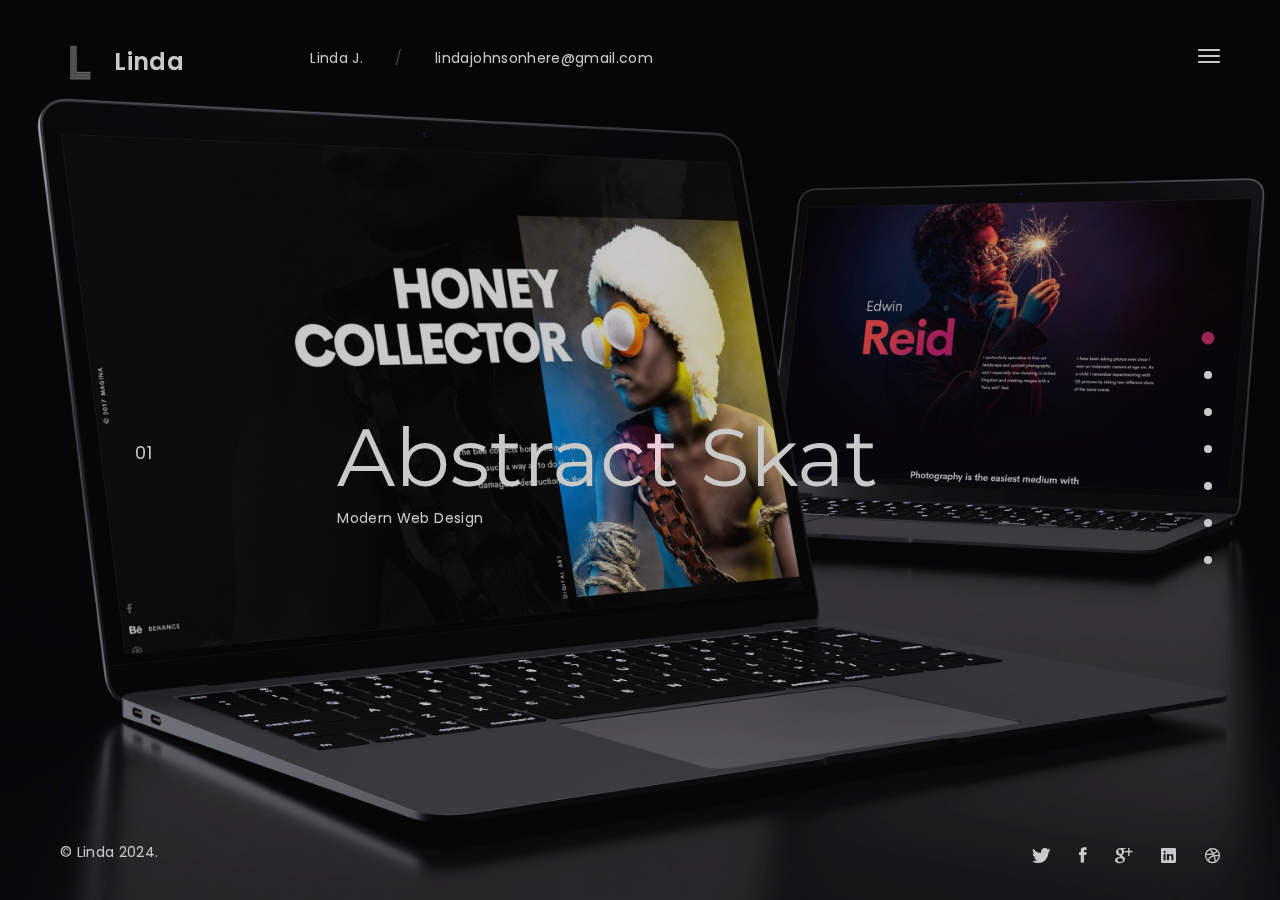
==== projects.html @ 96aad572 "Linda Johnson" ====
<!DOCTYPE HTML>
<html lang="en">
<head>
<meta charset="utf-8">
<meta name="viewport" content="width=device-width, initial-scale=1">
<meta name="description" content="">
<meta name="author" content="">

<!-- Favicons -->
<link rel="shortcut icon" href="favicon.png">
<link rel="apple-touch-icon" href="apple-touch-icon.png">
<link rel="apple-touch-icon" sizes="72x72" href="apple-touch-icon-72x72.png">
<link rel="apple-touch-icon" sizes="114x114" href="apple-touch-icon-114x114.png">

<title>Linda Johnson Porfolio</title> 

<!-- Styles -->
<link href="https://fonts.googleapis.com/css?family=Montserrat:500,600,700&display=swap" rel="stylesheet">
<link href="https://fonts.googleapis.com/css?family=Poppins:300,400,400i&display=swap" rel="stylesheet">
<link href="css/style.css" rel="stylesheet" media="screen">
</head>
<body>
  <div class="animsition">   
    <div class="loader"><div class="spinner"><div class="double-bounce1"></div><div class="double-bounce2"></div></div></div>

    <!-- Content CLick Capture-->

    <div class="click-capture"></div>

    <!-- Sidebar Menu-->

    <div class="menu"> 
      <span class="close-menu icon-cross2 right-boxed"></span>
      <ul class="menu-list right-boxed">
        <li  data-menuanchor="page1">
          <a  href="index.html#page1">Home</a>
        </li>
        <li  data-menuanchor="page2">
          <a href="index.html#page2">Specialization</a>
        </li>
        <li  data-menuanchor="page3">
          <a href="index.html#page3">Resume</a>
        </li>
        <li  data-menuanchor="page4">
          <a href="index.html#page4">About</a>
        </li>
        <li  data-menuanchor="page5">
          <a href="index.html#page5">Projects</a>
        </li>
        <li  data-menuanchor="page7">
          <a href="index.html#page7">Testimonials</a>
        </li>
        <li  data-menuanchor="page8">
          <a href="index.html#page8">Contact</a>
        </li>
      </ul>
      <div class="menu-footer right-boxed">
        <div class="social-list">
          <a href="" class="icon ion-social-twitter"></a>
          <a href="" class="icon ion-social-facebook"></a>
          <a href="" class="icon ion-social-googleplus"></a>
          <a href="" class="icon ion-social-linkedin"></a>
          <a href="" class="icon ion-social-dribbble-outline"></a>
        </div>
        <div class="copy">© Linda 2024. All Rights Reseverd<br> Design by Linda</div>
      </div>
    </div>

    <!-- Navbar -->

    <header class="navbar navbar-fullpage boxed">
      <div class="navbar-bg"></div>
      <a class="brand" href="index.html">
        <img alt="" src="images/brand.png">
        <div class="brand-info">
          <div class="brand-name">Linda</div>
        </div>
      </a>

      <button type="button" class="navbar-toggle" data-toggle="collapse" data-target="#navbar-collapse" aria-expanded="false">
        <span class="icon-bar"></span>
        <span class="icon-bar"></span>
        <span class="icon-bar"></span>
      </button>
      
      <div class="contacts d-none d-md-block">
        <div class="contact-item">
          Linda J.
        </div>
        <div class="contact-item spacer">
          /
        </div>
        <div class="contact-item">
          <a href="mailto:lindajohnsonhere@gmail.com">lindajohnsonhere@gmail.com</a>
        </div>
      </div>
    </header>
    <div class="copy-bottom white boxed">© Linda 2024.</div>
    <div class="social-list social-list-bottom boxed">
        <a href="" class="icon ion-social-twitter"></a>
        <a href="" class="icon ion-social-facebook"></a>
        <a href="" class="icon ion-social-googleplus"></a>
        <a href="" class="icon ion-social-linkedin"></a>
        <a href="" class="icon ion-social-dribbble-outline"></a>
      </div>
    <div class="pagepiling">
      <div data-anchor="page1" class="pp-scrollable text-white section section-1">
        <div class="scroll-wrap">
          <div class="section-bg" style="background-image:url(images/bg/project1.jpg);"></div>
          <div class="scrollable-content">
            <div class="vertical-centred v2">
              <div class="boxed boxed-inner">
                <div class="boxed">
                  <div class="container">
                    <div class="intro">
                      <div class="project-detail-row">
                        <a class="" href="#">
                          <span class="project-number">01</span>
                          <h2 class="project-title">Abstract Skat</h2>
                          <div class="project-category">Modern Web Design</div>
                        </a>
                      </div>
                    </div>
                  </div>
                </div>
              </div>
            </div>
          </div>
        </div>
      </div>
      <div data-anchor="page2" class="pp-scrollable text-white section section-2">
        <div class="scroll-wrap">
          <div class="section-bg" style="background-image:url(images/bg/project2.jpg);"></div>
          <div class="scrollable-content">
            <div class="vertical-centred v2">
              <div class="boxed boxed-inner">
                <div class="boxed">
                  <div class="container">
                    <div class="intro">
                      <div class="project-detail-row">
                        <a href="#">
                          <span class="project-number">02</span>
                          <h2 class="project-title">Borato Prism</h2>
                          <div class="project-category">Digital Agency</div>
                        </a>
                      </div>
                    </div>
                  </div>
                </div>
              </div>
            </div>
          </div>
        </div>
      </div>
      <div data-anchor="page3" class="pp-scrollable text-white section section-3">
        <div class="scroll-wrap">
          <div class="section-bg" style="background-image:url(images/bg/project3.jpg);"></div>
          <div class="scrollable-content">
            <div class="vertical-centred v2">
              <div class="boxed boxed-inner">
                <div class="boxed">
                  <div class="container">
                    <div class="intro">
                      <div class="project-detail-row">
                        <a href="#">
                          <span class="project-number">03</span>
                          <h2 class="project-title">Brole Mobile App</h2>
                          <div class="project-category">Mobile Design</div>
                        </a>
                      </div>
                    </div>
                  </div>
                </div>
              </div>
            </div>
          </div>
        </div>
      </div>
      <div data-anchor="page4" class="pp-scrollable text-white section section-4">
        <div class="scroll-wrap">
          <div class="section-bg" style="background-image:url(images/bg/project4.jpg);"></div>
          <div class="scrollable-content">
            <div class="vertical-centred v2">
              <div class="boxed boxed-inner">
                <div class="boxed">
                  <div class="container">
                    <div class="intro">
                      <div class="project-detail-row">
                        <a href="#">
                          <span class="project-number">04</span>
                          <h2 class="project-title">Bauhaus Studio</h2>
                          <div class="project-category">Photorapher Portfolio</div>
                        </a>
                      </div>
                    </div>
                  </div>
                </div>
              </div>
            </div>
          </div>
        </div>
      </div>
      <div data-anchor="page5" class="pp-scrollable text-white section section-5">
        <div class="scroll-wrap">
          <div class="section-bg" style="background-image:url(images/bg/project5.jpg);"></div>
          <div class="scrollable-content">
            <div class="vertical-centred v2">
              <div class="boxed boxed-inner">
                <div class="boxed">
                  <div class="container">
                    <div class="intro">
                      <div class="project-detail-row">
                        <a href="#">
                          <span class="project-number">05</span>
                          <h2 class="project-title">Riding Bicycle </h2>
                          <div class="project-category">Store</div>
                        </a>
                      </div>
                    </div>
                  </div>
                </div>
              </div>
            </div>
          </div>
        </div>
      </div>
      <div data-anchor="page6" class="pp-scrollable text-white section section-6">
        <div class="scroll-wrap">
          <div class="section-bg" style="background-image:url(images/bg/project6.jpg);"></div>
          <div class="scrollable-content">
            <div class="vertical-centred v2">
              <div class="boxed boxed-inner">
                <div class="boxed">
                  <div class="container">
                    <div class="intro">
                      <div class="project-detail-row">
                        <a href="#">
                          <span class="project-number">06</span>
                          <h2 class="project-title">Android App</h2>
                          <div class="project-category">Landing Page</div>
                        </a>
                      </div>
                    </div>
                  </div>
                </div>
              </div>
            </div>
          </div>
        </div>
      </div>
      <div data-anchor="page7" class="pp-scrollable text-white section section-7">
        <div class="scroll-wrap">
          <div class="section-bg" style="background-image:url(images/bg/project7.jpg);"></div>
          <div class="scrollable-content">
            <div class="vertical-centred v2">
              <div class="boxed boxed-inner">
                <div class="boxed">
                  <div class="container">
                    <div class="intro">
                      <div class="project-detail-row">
                        <a href="#">
                          <span class="project-number">07</span>
                          <h2 class="project-title">Coffee breakfast</h2>
                          <div class="project-category">Cafe</div>
                        </a>
                      </div>
                    </div>
                  </div>
                </div>
              </div>
            </div>
          </div>
        </div>
      </div>
    </div>
  </div>
<!-- jQuery -->

<script src="js/jquery.min.js"></script>
<script src="js/wow.min.js"></script>
<script src="js/smoothscroll.js"></script>
<script src="js/animsition.js"></script>
<script src="js/jquery.validate.min.js"></script>
<script src="js/jquery.magnific-popup.min.js"></script>
<script src="js/owl.carousel.min.js"></script>
<script src="js/jquery.pagepiling.min.js"></script>

<!-- Scripts -->
<script src="js/scripts.js"></script> 
</body>
</html>
---- css/style.css ----
/* ------------------------------------------------------------------------------

  Template Name: Linda
  Description: Linda Johnson Porfolio
  Author: Paul_tf
  Author URI: http://themeforest.net/user/paul_tf
  Version: 1.0
  
  1.  Global

      1.1 General
      1.2 Typography
      1.3 Fields
      1.4 Buttons
      1.5 Icons
      1.6 Loader
      1.7 Helpers

  2.  Navbar 

      2.1 Navbar elements
      2.2 Sidebar Menu
      
  3.  Homepage

      3.1 Sections
      3.2 Section Specialization
      3.3 Section Resume
      3.4 Section About
      3.5 Section Projects
      3.6 Section Partners
      3.7 Section Testimonials

  4. Project Detail

  5. Responsive styles

      5.1 Min width 576px
      5.2 Min width 768px
      5.3 Min width 992px
      5.4 Min height 500px
      5.5 Min height 600px
      5.6 Min height 700px



/*-------------------------------------------------------------------------------
 1. Global
-------------------------------------------------------------------------------*/



/* 1.1 General */



@import url('bootstrap.min.css');
@import url('bootstrap-grid.min.css');
@import url('animate.css');
@import url('ionicons.min.css');
@import url('linearicons.css');
@import url('animsition.css');
@import url('magnific-popup.css');
@import url('jquery.pagepiling.css');
@import url('owl.carousel.css');


html{
  font-size: 12px;
  -webkit-font-smoothing: antialiased;
}

body{
  font-family: 'Poppins', sans-serif;
  font-size: 1rem;
  font-weight: 400;
  letter-spacing: 0.025em;
  line-height: 1.9428;
  color: #717171;
  background: #1b1b1b;
  -webkit-overflow-scrolling:touch;
}

::-webkit-scrollbar{
  width: 8px;
  height: 8px;
}

::-webkit-scrollbar-thumb {
  cursor: pointer;
  background: #c32865;
}

::selection{
  background-color:#c32865;
  color:#fff;
}

-webkit-::selection{
    background-color:#c32865;
    color:#fff;
}

::-moz-selection{
    background-color:#c32865;
    color:#fff;
}



/* 1.2 Typography */



h1,
.h1{ 
  font-family: 'Montserrat', sans-serif;
  font-weight: 700;
  font-size: 3.428rem;
  line-height: 1.2;
  font-weight: 600;
  color: #fff;
  letter-spacing: -0.025em;
  margin:0.5em 0;
}

h2,
.h2{ 
  font-family: 'Montserrat', sans-serif;
  font-weight: 600;
  font-size: 3.371rem;
  line-height: 1.166;
  color: #fff;
  letter-spacing: 0;
  margin:2.6rem 0;
}

h3,
.h3{
  font-family: 'Montserrat', sans-serif;
  font-weight: 600;
  font-size: 2.142rem;
  line-height: 1.2;
  letter-spacing: -0.05em;
  color: #fff;
  margin:2.6rem 0;
}

h4,
.h4{
  font-family: 'Montserrat', sans-serif;
  font-weight: 600;
  font-size: 1.714rem;
  line-height: 1.25;
  letter-spacing: 0.025em;
  color: #fff;
  margin:2.6rem 0;
}

h5,
.h5{
  font-family: 'Montserrat', sans-serif;
  font-weight: 600;
  font-size: 1.571rem;
  line-height: 1.1;
  letter-spacing:0;
  color: #fff;
  margin:2.6rem 0;
}

h6,
.h6{
  font-family: 'Montserrat', sans-serif;
  font-weight: 600;
  font-size: 1.285rem;
  line-height: 1.3333;
  letter-spacing:0;
  color: #fff;
  margin:2.6rem 0;
}

h1 a,
.h1 a,
h2 a,
.h2 a,
h3 a,
.h3 a,
h4 a,
.h4 a,
h5 a,
.h5 a,
h6 a,
.h6 a{
  color:inherit;
}

h1 a:hover,
.h1 a:hover,
h2 a:hover,
.h2 a:hover,
h3 a:hover,
.h3 a:hover,
h4 a:hover,
.h4 a:hover,
h5 a:hover,
.h5 a:hover,
h6 a:hover,
.h6 a:hover{
  text-decoration: none;
}


strong{
  font-weight: 600;
}

p,
blockquote{
  margin-bottom: 2.6rem;
}

blockquote{
  font-size: 1.714rem;
  letter-spacing: 0.025em;
  line-height: 1.5;
  padding: 0;
  width: 80%;
  padding-left: 6.8rem;
  border-left: 0.3rem solid #c32865;
  margin-top: 5rem;
  color:#fff;
}

cite{
  display: block;
  color: #fff;
  font-weight: 600;
  letter-spacing: 0;
  font-style: normal;
}

a {
  color:#c32865;
  -webkit-transition: color .3s ease-out;
       -o-transition: color .3s ease-out;
          transition: color .3s ease-out;
}

a:hover {
  color:#c32865;
  outline: none;
}


a:focus{
  text-decoration: none;
}


/* 1.3 Fields */



input[type='text'],
input[type='address'],
input[type='url'],
input[type='password'],
input[type='email'],
input[type="search"],
input[type="tel"],
textarea{
  display: inline-block;
  width:100%;
  font-size: 1rem;
  border-radius: 0.75em;
  color: #fff;
  background-color:#2f2f2f;
  border:0;
  border-radius: 0;
  padding: 0.7rem 1rem 0.7rem;
  -webkit-box-shadow: 0 0 25px rgba(0,0,0,0.5);
          box-shadow: 0 0 25px rgba(0,0,0,0.5);
      -webkit-appearance: none;
  -webkit-transition: all .15s;
       -o-transition: all .15s;
          transition: all .15s;
}

textarea{
  padding-top: 0.8rem;
  height: 15rem;
  resize:none;
  -webkit-transition: all .3s;
       -o-transition: all .3s;
          transition: all .3s;
}

input[type='text']:focus,
input[type='address']:focus,
input[type='url']:focus,
input[type='password']:focus,
input[type='email']:focus,
input[type="search"]:focus,
input[type="tel"]:focus,
textarea:focus{
  border-color: #c32865;
  outline: 0;
  color: #fff;
}


input::-moz-placeholder {
  color: #999999;
  opacity: 1;
}

input:-ms-input-placeholder {
  color: #999;
}

input::-webkit-input-placeholder {
  color: #999;
}

textarea::-moz-placeholder{
  color: #999;
  opacity: 1;
}

textarea:-ms-input-placeholder {
  color: #999;
}

textarea::-webkit-input-placeholder {
  color: #999;
}

.form-group{
  margin-bottom: 30px;
}

label.error{
  color: #fff;
  margin:0.8rem 0 0;
}



/* 1.4 Buttons */



.btn{
  color:#fff;
  letter-spacing: 0.025em;
  font-size: 1rem;
  display: inline-block;
  border:0;
  border-radius: 0;
  padding: 1.1em 2.28em 1em;
  background-color: #c32865;
  text-decoration: none;
  -webkit-transition: all .3s ease-out!important;
          transition: all .3s ease-out!important;
}

.btn:hover,
.btn:focus{
  background-color:#f5468b;
  color: #fff;
  -webkit-box-shadow:none;
  box-shadow: none;
  outline: none!important;
}



/* 1.5 Icons */



.icon{
  display: inline-block;
}

.ion-ios-play{
  position:relative;
  width: 5rem;
  height: 5rem;
  padding-left: 0.2rem;
  line-height: 5rem;
  text-align:center;
  border:1px solid #fff;
  border-radius: 50%;
  font-size: 1.5rem;
  margin-right:1.5rem;
  margin-top: 4rem;
  color: #fff;
  transition: all .3s ease-out;
}

.ion-ios-play:hover{
  color: #c32865;
  border: 1px solid #c32865;
}

.ion-ios-play:after {
  content: '';
  position: absolute;
  right: 100%;
  top:50%;
  height: 1px;
  width: 99999rem;
  background: #fff;
  margin-right: 2rem;
}



/* 1.6 Preloader */



.animsition{
  position:absolute;
  z-index: 1000;
  left: 0;
  width: 100%;
  top:0;
  height: 100%;
}

.loader{
  position: fixed;
  overflow: hidden;
  z-index: 1000;
  left: 0;
  top: 0;
  width: 100%;
  height: 100%;
  background:#1b1b1b;
  color:#4b4b4b;
  text-align: center;
}

.spinner {
  position: absolute;
  top: 50%;
  left: 50%;
  width: 50px;
  height: 50px;
  -webkit-transform: translate(-50%, -50%);
  -moz-transform: translate(-50%, -50%);
  -ms-transform: translate(-50%, -50%);
  -o-transform: translate(-50%, -50%);
  transform: translate(-50%, -50%);
}

.double-bounce1, .double-bounce2 {
  width: 100%;
  height: 100%;
  border-radius: 50%;
  background-color: #c32865;
  opacity: 0.6;
  position: absolute;
  top: 0;
  left: 0;
  -webkit-animation: sk-bounce 2.0s infinite ease-in-out;
  animation: sk-bounce 2.0s infinite ease-in-out;
}

.double-bounce2 {
  -webkit-animation-delay: -1.0s;
  animation-delay: -1.0s;
}

@-webkit-keyframes sk-bounce {
  0%, 100% { -webkit-transform: scale(0.0) }
  50% { -webkit-transform: scale(1.0) }
}

@keyframes sk-bounce {
  0%, 100% { 
    transform: scale(0.0);
    -webkit-transform: scale(0.0);
  } 50% { 
    transform: scale(1.0);
    -webkit-transform: scale(1.0);
  }
}



/* 1.7 Helpers */





.text-muted{
  color: #999!important;
}

.text-white{
  color: #fff;
}

.text-primary{
  color:#c32865!important;
}

.masked{
  position: relative;
}

.masked:before,
.masked-03:before{
  content:'';
  position: absolute;
  left: 0;
  top:0;
  width: 100%;
  height: 100%;
  background: #000;
  opacity: 0.1;
}

.masked-03:before{
  opacity: 0.3;
}



/*-------------------------------------------------------------------------------
  2. Navbar
-------------------------------------------------------------------------------*/



.navbar{ 
  position: absolute;
  display:block;
  z-index: 101;
  left:0;
  top:0;
  width:100%;
  padding-top: 2rem;
  padding-bottom: 2rem;
  color: #fff;
  margin:0;
  border-radius: 0;
  
}

.navbar-bg{
  content: '';
  position: absolute;
  left: 0;
  right: 0;
  top: -1px;
  width: 100%;
  height: 0;
  background: #272727;
  z-index: -1;
  box-shadow: none;
  -webkit-transition: all 0.3s cubic-bezier(0.37, 0.31, 0.2, 0.85);
  -o-transition: all 0.3s cubic-bezier(0.37, 0.31, 0.2, 0.85);
  transition: all 0.3s cubic-bezier(0.37, 0.31, 0.2, 0.85);
}

.navbar-fixed{
  position: fixed;
}

.navbar-fixed .navbar-bg{
  height: 100%;
  
  box-shadow: 0 0 35px rgba(0,0,0,0.2);
}

.navbar .brand{
  float: left;
  -webkit-transition: none;
  -o-transition: none;
  transition: none;
}



/* 2.1 Navbar elements */



.brand{
  line-height: 1.6;
  color: #fff;
  display: inline-block;
}

a.brand:hover,
a.brand:focus{
  text-decoration: none;
  color: #fff;
}

.brand img{
  display: inline-block;
  vertical-align:middle;
  margin-right: 0.65rem;
}

.brand-info{
  display: inline-block;
  vertical-align: middle;
}

.brand-name{
  font-weight: 600;
  font-size: 1.714rem;
  line-height: 1;
}

.brand-text{
  font-size: 0.857rem;
  font-weight: 300;
  margin-top: -0.3rem; 
}

.navbar-toggle{
  float: right;
  display: block;
  margin: 0;
  padding: 0;
  border-radius: 0;
  background: none;
  border: 0;
  margin-top:0.8rem;
}

.navbar-toggle:focus{
  outline:none;
}

.navbar-toggle .icon-bar{
  background-color: #fff;
  -webkit-transition: all 0.3s ease;
  -o-transition: all 0.3s ease;
  transition: all 0.3s ease;
  display: block;
  width: 22px;
  height: 2px;
  border-radius: 1px;
}

.navbar-toggle .icon-bar+.icon-bar {
    margin-top: 4px;
}

.navbar-toggle:hover .icon-bar{
  background-color:  #c32865;
}

.navbar .social-list{
  float: right;
  margin-right: 10%;
}

.social-list{
  overflow:hidden;
}

.social-list-bottom{
  display: none;
  position: absolute;
  z-index: 10;
  right:0;
  bottom:2.4rem;
  color: #000;
}


.social-list a{
  float: left;
  font-size: 1.428rem;
  line-height: 1;
  color:#fff;
  margin-left: 2rem;
}

.social-list a:first-child{
  margin-left: 0;
}

.social-list a:hover{
  color:#c32865;
  text-decoration: none;
}

.navbar-spacer{
  float: right;
  margin:-1rem 4.5rem 0;
  width: 1px;
  height: 3.3rem;
  background-color: #3c3c3c;
}

.navbar-address{
  float: right;
  font-weight: 600;
  text-transform: uppercase;
}

.contacts{
  float: left;
  margin-left: 9rem;
  margin-top:0.5rem;
}

.contacts .contact-item{
  display: inline-block;
  color: #fff;
  margin-right:2rem;
}

.contacts .contact-item a{
  color: #fff;
}


.contacts .contact-item.spacer{
  opacity: 0.3;
}

.contact-address{
  margin-top:5rem;
}

#success,
#error{
  display:none;
}

.form-group-message{
  display:none;
}

/* 2.2 Sidebar menu */



.click-capture{
  position: fixed;
  top: 0;
  left: 0;
  width: 100%;
  height: 100%;
  visibility: hidden;
  z-index: 99;
  opacity: 0;
  background: rgba(0,0,0,.3);
  transition: opacity .5s;
}

.menu{
  position: fixed;
  top:0;
  bottom:0;
  right: 0;
  width: 100%;
  z-index: 102;
  background-color: #1b1b1b;
  -webkit-transform: translateX(100%);
  -ms-transform: translateX(100%);
  -o-transform: translateX(100%);
  transform: translateX(100%);
  -webkit-transition: all 0.6s ease;
  -o-transition: all 0.6s ease;
  transition: all 0.6s ease;
}

.close-menu{
  position: absolute;
  z-index: 2;
  top: 2.3rem;
  font-size: 1.6rem;
  line-height: 1;
  color: #fff;
  cursor: pointer;
  margin-top:0.8rem;
  -webkit-transition: all 0.3s ease;
  -o-transition: all 0.3s ease;
  transition: all 0.3s ease;
}

.close-menu:hover{
  color: #c32865;
}

.menu-list{
  opacity: 0;
  position: absolute;
  left: 0;
  top:5rem;
  bottom:10.5rem;
  padding-left: 15%;
  overflow-x:hidden;
  overflow-y:auto;
  -webkit-overflow-scrolling:touch;
  overflow-scrolling:touch;
  font-weight: 600;
  letter-spacing: -0.025rem;
  list-style: none;
  margin:0;
  -webkit-transform: translateY(3rem);
  -ms-transform: translateY(3rem);
  -o-transform: translateY(3rem);
  transform: translateY(3rem);
  -webkit-transition: transform 0.5s 0.6s ease, opacity 0.5s 0.6s ease;
  -o-transition: transform 0.5s 0.6s ease, opacity 0.5s 0.6s ease;
  transition: transform 0.5s 0.6s ease, opacity 0.5s 0.6s ease;
}

.menu-list li a{
  color: #636363;
}

.menu-list .active > a,
.menu-list li a:hover{
  text-decoration: none;
  color: #fff;
}

.menu-list > li{
  font-size: 1.65rem;
  line-height: 1;
}

.menu-list > li{
  margin-top: 2.7rem;
}

.menu-list > li:first-child{
  margin-top: 0;
}


.menu-list ul{
  display: none;
  list-style: none;
  padding:0;
  margin: 0;
}

.menu-list ul li{
  font-size: 1.142rem;
  margin-top: 1.142rem;
}

.menu-list ul li:first-child{
  margin-top:2.4rem;
}

.menu-footer{
  position: absolute;
  left: 15%;
  bottom: 4rem;
}

.menu-footer .social-list{
  opacity: 0;
  -webkit-transform: translateY(3rem);
  -ms-transform: translateY(3rem);
  -o-transform: translateY(3rem);
  transform: translateY(3rem);
  -webkit-transition: all 0.5s 0.7s ease;
  -o-transition: all 0.5s 0.7s ease;
  transition: all 0.5s 0.7s ease;
}

.menu-footer .social-list a{
  color: #7e7e7e;
  margin:0;
  margin-right:2.7rem;
}

.menu-footer .social-list a:last-child{
  margin-right: 0;
}

.menu-footer .social-list a:hover{
  color:#c32865;
}

.menu-footer .copy{
  opacity: 0;
  display: none;
  margin-top: 3.2rem;
  color: #fff;
  line-height: 1.71rem;
  -webkit-transform: translateY(2rem);
  -ms-transform: translateY(2rem);
  -o-transform: translateY(2rem);
  transform: translateY(2rem);
  -webkit-transition: all 0.5s 0.9s ease;
  -o-transition: all 0.5s 0.9s ease;
  transition: all 0.5s 0.9s ease;
}

.menu-is-opened .click-capture{
  visibility: visible;
  opacity: 1;
}

.menu-is-opened .menu{
  -webkit-transform: translateX(0);
  -ms-transform: translateX(0);
  -o-transform: translateX(0);
  transform: translateX(0);
  box-shadow: 0 0 25px rgba(0,0,0,0.07);
}

.menu-is-opened .menu .menu-lang,
.menu-is-opened .menu-list,
.menu-is-opened .menu .menu-footer .social-list,
.menu-is-opened .menu .menu-footer .copy{
  -webkit-transform: translate(0);
  -ms-transform: translate(0);
  -o-transform: translate(0);
  transform: translate(0);
  opacity: 1;
}

.menu-is-closed .menu .menu-lang,
.menu-is-closed .menu .menu-list,
.menu-is-closed .menu .menu-footer .social-list,
.menu-is-closed .menu .menu-footer .copy{
  opacity: 0;
  -webkit-transition-delay: 0s;
  -o-transition-delay:0s;
  transition-delay: 0s;
}




/*-------------------------------------------------------------------------------
  3. Homepage
-------------------------------------------------------------------------------*/



.boxed{
  padding-left: 1.7rem;
  padding-right: 1.7rem;
}


.left-boxed{
  left: 1.7rem;
}

.right-boxed{
  right:1.7rem!important;
}

.copy-bottom{
  display: none;
  position: absolute;
  z-index: 10;
  left:0;
  bottom:2.4rem;
  color: #000;
}

.copy-bottom.white{
  color: #fff;
}

#pp-nav{
  z-index: 100;
  width: 2.1428rem;
  margin-top:0!important;
  -webkit-transform: translateY(-50%);
  -ms-transform: translateY(-50%);
  -o-transform: translateY(-50%);
  transform: translateY(-50%);
}

#pp-nav.right{
  right:0;
}

#pp-nav .pp-nav-up,
#pp-nav .pp-nav-down{
  display: none;
  font-size: 1.3428rem;
  cursor: pointer;
  color: #000;
  text-align: center;
  -webkit-transition: all 0.3s ease;
  -o-transition: all 0.3s ease;
  transition: all 0.3s ease;
}

#pp-nav .pp-nav-up{
  margin-bottom: 3.5rem;
}

#pp-nav .pp-nav-down{
  margin-top: 3.5rem;
}

#pp-nav li, .pp-slidesNav li{
  margin:1.928rem auto;
  width: 10px;
  height: 10px;
}

#pp-nav span, .pp-slidesNav span{
  left: 0;
  top: 0;
  cursor: pointer;
  width: 8px;
  height: 8px;
  background: #000;
  border: 0;
  -webkit-transition: all 0.3s ease;
  -o-transition: all 0.3s ease;
  transition: all 0.3s ease;

}

#pp-nav .pp-nav-up:hover,
#pp-nav .pp-nav-down:hover,
#pp-nav.white .pp-nav-up:hover,
#pp-nav.white .pp-nav-down:hover{
  color: #c32865;
}

#pp-nav.white .pp-nav-up,
#pp-nav.white .pp-nav-down{
  color: #fff;
}

#pp-nav.white span, .pp-slidesNav span{
  background: #fff;
}

#pp-nav li .active span, .pp-slidesNav .active span,
#pp-nav span:hover, .pp-slidesNav span:hover{
  opacity: 1;
}

#pp-nav li .active span, .pp-slidesNav .active span{
  opacity: 1;
  background: #c32865;
  transform:scale(1.6);
}



/* 3.1 Sections */



.pagepiling .section{
  background: #1b1b1b;
  padding-top: 10.3rem;
  padding-bottom: 6rem;
}

.pagepiling .pp-scrollable{
  padding: 0;
  overflow-x:hidden;
}

.pp-scrollable .vertical-centred{
  padding-top: 10.3rem;
  padding-bottom: 6rem;
}

.pp-scrollable .vertical-centred.v2{
  padding-top:6rem;
  padding-bottom: 9rem;
}

.scroll-wrap{
  position: relative;
  min-height: 100%;
}

.scrollable-content{
  white-space: nowrap;
  width: 100%;
  font-size: 0;
}

.scrollable-content:before{
  content: '';
  display: inline-block;
  height: 100vh;
  vertical-align: middle;
}

.vertical-centred{
  width: 100%;
  height: 100%;
  display: inline-block;
  vertical-align: middle;
  white-space: normal;
  font-size: 1rem;
}

.boxed-inner{
  position: relative;
  padding:0;
}

.section-bg{
  position: absolute;
  left: 0;
  top:0;
  width: 100%;
  height: 100%;
  background-size: cover;
  background-position: center;
}

.vertical-title{
  position: absolute;
  text-align: center;
  font-weight: 600;
  opacity: 0.05;
  font-size:9rem;
  top: 50%;
  left:8rem;
  transform: translateY(-50%);
}

.vertical-title span{
  position: absolute;
  top: 50%;
  left: 50%;
  transform: translate(-50%, -50%) rotate(-90deg);
  opacity: 0;
  overflow: hidden;
  transition: all 0.5s 0.6s;
  white-space: nowrap;
  letter-spacing: 2.5rem;
}

.section.active .vertical-title span{
  letter-spacing: 0;
  opacity: 1;
}

/*.section .intro{
  opacity: 0;
  transform:scale(1.05);
  -webkit-transition: all 0.35s 0.6s ease;
  -o-transition:all 0.35s 0.6s ease;
  transition: all 0.35s 0.6s ease;
}

.section.active .intro{
  opacity: 1;
  transform: scale(1) translate(0);
}*/


.fadeY{
  opacity: 0;
  transition:all 0.5s 1.5s ease;
  -webkit-transform: translateY(-2rem);
  -ms-transform: translateX(-2rem);
  -o-transform: translateY(-2rem);
  transform: translateY(-2rem);
}


.fadeY-1{
  transition:all 1s 0.5s;
}

.fadeY-2{
  transition:all 1s 1s;
}

.fadeY-3{
  transition:all 1s 1.5s;
}

.section.active .fadeY{
  opacity: 1;
  transform: translate(0);
}

.section .intro .project-title{
  opacity: 0;
  transition: all 0.5s;
  transform:translateY(2rem);
  transition-delay: 0.2s;
}

.section .intro .project-row:nth-child(2) .project-title{
  transition-delay: 0.4s;
}

.section .intro .project-row:nth-child(3) .project-title{
  transition-delay: 0.6s;
}

.section .intro .project-row:nth-child(4) .project-title{
  transition-delay: 0.8s;
}

.section.active .intro .project-title{
  transform:none;
  opacity: 1;
  transform:translateY(0);
}

.subtitle-top{
  line-height: 1.714;
  margin-top:0;
  margin-bottom: 2.8rem;
  letter-spacing: 0.1em;
}

.title{
  letter-spacing: -0.025em;
  line-height: 1.33333;
  margin:0 0 3rem;
}

.display-1{
  font-size: 4.28rem;
  line-height: 1;
  letter-spacing: -0.05em;
  margin:0;
}

.display-2{
  font-size: 6.54rem;
  font-weight: 600;
  line-height: 1;
  letter-spacing: -0.05em;
  margin: 0;
}


.popup-youtube{
  display:inline-block;
  color:#fff;
  font-size: 1.26rem;
}

.popup-youtube:hover{
  text-decoration: none;
}



/* 3.2 Section Specialization */



.icon-specialization{
  font-size:5rem;
  color:#c32865;
}

.row-specialization{
  margin:0 -2rem;
}

.col-specialization{
  padding:0 2rem;
}



/* 3.3 Section Resume */



.section-3 .vertical-centred{
  padding-top:6rem;
}
.resume-title{
  position: relative;
  color: #fff;
  margin:0 0 2rem;
}

.resume-header{
  position:relative;
  z-index: 2;
  top:5rem;
  padding:0 3.6rem;
  transition: all 0.5s;
}

.resume-row{
  position: relative;
  padding-bottom: 2.2rem;
  margin-bottom: 2.2rem;
  border-bottom: 1px solid #fff;
  transition:all 0.5s;
}

.resume-row:last-child{
  padding-bottom: 0;
  margin-bottom: 0;
  border:0;
}

.col-resume{
  position:relative;
  top:0;
  padding:2.2rem 3.6rem 3.6rem;
  background: rgba(255,255,255,0.1);
  transition:background 0.5s, top 0.5s;
}

.col-resume:hover{
  background: #c32865;
}

.resume-type{
  font-family: 'Montserrat', sans-serif;
  text-transform: uppercase;
  letter-spacing: 0.2rem;
  font-weight: 500;
  position: relative;
  font-size:1.125rem;
  margin-bottom: 1.2rem;
  transition: all 0.5s;
}

.resume-study{
  margin-bottom: 1rem;
}

.resume-date{
  font-size: 0.9rem;
  margin-bottom: 2rem;
}

.resume-text{
 margin-top:1.2rem;
 margin-bottom: 0;
}

.resume-text.last{
  margin-bottom: 0;
}



/* 3.4 Section About */



.experience-box{
  display:inline-block;
  font-weight: 300;
  position: relative;
  white-space:nowrap;
  padding:3.75rem;
  border:1px solid #fff;
}

.experience-border{
    position: absolute;
    display: inline-block;
    vertical-align: middle;
    width: 20.15rem;
    height: 41.15rem;
    border: 0.657rem solid #ffeb00;
    left: 5rem;
    top: -2rem;
}

.experience-content{
  display: inline-block;
  vertical-align: middle;
  position: relative;

}

.experience-number{
  font-family: 'Montserrat', sans-serif;
  font-size:23.142rem;
  line-height: 1;
  font-weight:400;
  color: #fff;
}

.experience-info{
  position:relative;
  font-size: 1.25rem;
  line-height: 1.481;
  color: #fff;
  text-align: right;
}

@media (min-width: 576px){
  .experience-info{
    margin-top:-1px;
  }
}

.experience-info div{
  display:inline-block;
  position:relative;
}

.experience-info div:after{
  position:absolute;
  right:100%;
  content:'';
  width:5rem;
  bottom: 0.8rem;
  height:1px;
  background: #fff;
}

.progress-bars{
  margin-top:3rem;
}

.progress{
  height: 2.9rem;
  margin-bottom: 2rem;
  border-radius:0;
  background:  #222222;
}

.progress:last-child{
  margin-bottom: 0;
}

.progress-bar-wrp{
  width: 0;
  overflow: hidden;
  transition:all 0.5s;
  height: 100%;
}

.progress:nth-child(2) .progress-bar-wrp{
  transition-delay:0.2s;
}

.progress:nth-child(4) .progress-bar-wrp{
  transition-delay:0.5s;
}

.progress:nth-child(6) .progress-bar-wrp{
  transition-delay:0.8s;
}

.section.active .progress-bar-wrp,
.pp-easing .progress-bar-wrp{
  width: 100%;
}

.progress-bar{
  background-color:#c32865;
  height: 100%;
}

.progress-bars .number{
  color:#fff;
  margin-bottom: 1rem;
}



/* 3.5 Section Projects*/



.bg-changer{
  position: absolute;
  left: 0;
  width: 100%;
  height: 100%;
  overflow:hidden;
}

.bg-changer .section-bg{
  opacity: 0;
  will-change: opacity, transform;
  -webkit-transform: scale(1);
  -ms-transform: scale(1);
  -o-transform: scale(1);
  transform: scale(1);
  -webkit-transition: opacity 0.5s 0.2s ease,  transform 5s 0.2s ease;
  -o-transition: opacity 0.5s 0.2s ease,  transform 5s 0.2s ease;
  transition: opacity 0.5s 0.2s ease, transform 5s 0.2s ease;
}

.section-bg.mask:after{
  content:'';
  width:100%;
  height:100%;
  position:absolute;
  background: rgba(0,0,0,0.4);
  transition: all 0.5s;
}

.section-bg.mask.hide:after{
  opacity: 0;
}


.bg-changer .active{
  opacity: 1;
  -webkit-transform: scale(1.05);
  -ms-transform:scale(1.05);
  -o-transform: scale(1.05);
  transform: scale(1.05);
}

.bg-changer .section-bg:first-child{
  opacity: 1;
}

.project-row{
  position: relative;
  margin-bottom: 3rem;
}

.view-all-projects,
.project-row,
.project-detail-row{
  padding-left:3rem;
}

.project-row:last-child{
  margin-bottom: 0;
}

.project-number{
  position: absolute;
  left: 0;
  top:1rem;
  font-size:1.25rem;
}

.project-row a,
.project-detail-row a{
  display:block;
  text-decoration: none;
  color:#fff;
  transition:opacity 0.3s;
}

.project-row a{
  opacity: 0.5;
}

.project-detail-row{
  position:relative;
}

.project-row a:after,
.project-row a.active:after,
.project-detail-row a:after{
  content:'';
  opacity:0;
  position: absolute;
  top:2.2rem;
  margin-left:-4rem;
  height: 1px;
  background: #fff;
  width:100000px;
  transition:opacity 0.3s;
}

.project-detail-row a:after{
  top:5.5vmin;
}

.project-row a:hover:after,
.project-row a.active:after,
.project-detail-row a:hover:after{
  opacity:1;
}

.project-row a.active{
  opacity: 1;
}

.project-title{
  font-size:3.68rem;
  font-weight: 400;
  margin:0;
}

.project-detail-row .project-title{
  font-size:9vmin;
}

.project-category{
  font-size: 1rem;
}

.view-all{
  position: relative;
  color: #fff;
  font-family: 'Montserrat', sans-serif;
  font-size:1.26rem;
  margin-top:2.3rem;
}

.view-all a{
  color:#fff;
  position: relative;
}

.view-all a:before{
  content: '';
  position: absolute;
  right: 100%;
  top: 50%;
  background: #fff;
  height: 1px;
  width: 1000000px;
  margin-right: 2rem;
}


.view-all a:hover{
  color:#c32865;
  text-decoration: none;
}

@media (min-width: 768px){

  .view-all-projects,
  .project-row,
  .project-detail-row{
    padding-left: 20%;
  }

  .project-title{
    font-size:4.68rem;
  }

  .project-row a:after,
  .project-row a.active:after,
  .project-detail-row{
    top:3rem;
  }

  .project-number{
    top:1.7rem;
  }
  
  .project-detail-row .project-number{
    top:3vmin;
  }
}


/* 3.6 Section Partners */



.row-partners{
  margin:0 -5rem 0;
}

.col-partner{
  padding:0 5rem;
  margin-top: 5rem;
  text-align: center;
  transition:all 0.7s;
  opacity: 0;
}

.section.active .col-partner{
  opacity: 1;
}

.section.active .col-partner:nth-child(1){
  transition-delay: 0.3s;
}

.section.active .col-partner:nth-child(2){
  transition-delay: 0.4s;
}

.section.active .col-partner:nth-child(3){
  transition-delay: 0.5s;
}

.section.active .col-partner:nth-child(4){
  transition-delay: 0.6s;
}

.section.active .col-partner:nth-child(5){
  transition-delay: 0.7s;
}

.section.active .col-partner:nth-child(6){
  transition-delay: 0.8s;
}

.section.active .col-partner:nth-child(7){
  transition-delay: 0.9s;
}

.section.active .col-partner:nth-child(8){
  transition-delay: 1s;
}

.section.active .col-partner:nth-child(9){
  transition-delay: 1.1s;
}

.section.active .col-partner:nth-child(10){
  transition-delay: 1.2s;
}

.section.active .col-partner:nth-child(11){
  transition-delay: 1.3s;
}

.section.active .col-partner:nth-child(12){
  transition-delay: 1.4s;
}

.col-partner img{
  margin:0 auto;
  max-width: 100%;
  opacity: 0.4;
}

.col-partner:hover img{
  opacity: 1;
  -webkit-transition: all 0.5s;
  -o-transition: all 0.5s;
  transition: all 0.5s;
}



/* 3.7 Section Testimonials */


.bg-quote{
  position: absolute;
  right:12%;
  top:20%;
}

.bg-quote:before{
  position: absolute;
  content:'';
  right:0;
  top:0;
  width: 138px;
  height: 276px;
  background: url(../images/bg/quote.png) no-repeat;
}

.bg-quote:after{
  position: absolute;
  content:'';
  right:138px;
  width: 138px;
  height: 276px;
  margin-right: 5.75rem;
  background: url(../images/bg/quote.png) no-repeat;
}

.review-row{
  position: relative;
  padding-top:3rem;
  padding-bottom: 5rem;
}

.review-row:before{
  content:'';
  position: absolute;
  top:0;
  left: 0;
  width: 100000px;
  height: 1px;
  background: #fff;
}

.review-carousel .text{
  font-weight: 300;
  font-size: 1.275rem;
  line-height: 1.675;
  margin:0;
}

.review-carousel .text p{
  margin:0;
}

.author-name{
  font-family: 'Montserrat', sans-serif;
  font-size: 1.125rem;
  text-transform: uppercase;
  line-height: 1.333;
  font-weight: 600;
  margin-bottom: 0.5rem;
}

.review-carousel .owl-nav{
  position: relative;
  top:0;
  margin-top:7.7vh;
  -webkit-transform: none;
  -ms-transform: none;
  -o-transform: none;
  transform: none;
}

.review-carousel .owl-prev,
.review-carousel .owl-next{
  font-size: 1.2857rem;
  width: 3.57rem;
  height: 3.57rem;
  line-height: 3.57rem;
  border:1px solid #fff;
  color: #fff;
  text-align: center;
  margin-right: 0.857rem;
}

.review-carousel .owl-prev:before{
  font-family: 'Linearicons';
  content: "\e93b";
}

.review-carousel .owl-next:before{
  font-family: 'Linearicons';
  content: "\e93c";
}

.review-carousel .owl-prev:hover,
.review-carousel .owl-next:hover{
  background: #fff;
  color: #000;
}

.review-carousel .owl-prev.disabled,
.review-carousel .owl-next.disabled{
  cursor: default;
}

.review-carousel .owl-prev.disabled:hover,
.review-carousel .owl-next.disabled:hover{
  background: none;
  color: #fff;
}

.owl-dots{
  text-align: center;
}

.owl-dot{
  display: inline-block;
}

.owl-dot span{
   display: block;
  width: 8px;
  height: 8px;
  background: #fff;
  position: relative;
  margin:0 10px;
  border-radius: 50%;
}

.owl-dot.active span{
  background: #c32865;
  transform:scale(1.4);
}



/* ------------------------------------------------------------------------------- */
/*  4. Project Detail
/* ------------------------------------------------------------------------------- */



.content{
  padding-top:17rem;
}

.row-project{
  margin-bottom: 10rem;
}
.image-holder{
  display:block;
  margin:12rem auto 7rem;
  max-width:100%;
}

.social-list-detail{
  margin-top:10rem;
}

.social-list-detail a{
  font-size:2rem;
  color: #999;
}

.social-list-detail a:hover{
  color: #fff;
}

.col-project-name h1{
  margin-top:0;
}

.col-project-info p{
  margin-bottom: 0;
}

.col-project-info h5{
  margin-top: 0;
  margin-bottom: 1.2rem;

}

.project-detail-text{
  color: #fff;
  font-size:1.2rem;
  margin-bottom: 5rem;
}



/* ------------------------------------------------------------------------------- */
/*  5. Responsive styles
/* ------------------------------------------------------------------------------- */



/* 5.1 Min width 576px */



@media (min-width: 576px){

  .menu{
    width:50%;
  }
}


/* 5.2 Min width 768px */



@media (min-width: 768px){

  html{
    font-size: 13px;
  }



  /* Sidebar Menu */


  
  .menu{
    width: 50%;
  }


  /* Homepage */



  .boxed{
    padding-left: 3rem;
    padding-right: 3rem;
  }

  .boxed-inner{
    padding-left: 0;
  }

  .right-boxed{
    right: 3rem!important;
  }

  .left-boxed{
    left: 3rem;
  }



  /* Section About */



  .section-about{
    padding-top: 12rem;
  }

  .owl-dots{
    text-align: left;
    padding-left:calc(41% + 15px);
  }

}




/* 5.3 Min width 992px */



@media (min-width: 992px){

  html{
    font-size: 14px;
  }

  .navbar{
    padding:2.7rem 0;
  }



  /* Sidebar Menu */



  .menu{
    width:35%;
    max-width: 35rem;
  }



  /* Homepage */



  .boxed{
    padding-left: 4.2857rem;
    padding-right: 4.2857rem;
  } 

  .right-boxed{
    right:4rem!important;
  }

  .left-boxed{
    left: 4.2857rem;
  }
}


/* 5.4 Min Height 500px */



@media (min-height: 500px){

  #pp-nav .pp-nav-up,
  #pp-nav .pp-nav-down{
      display: block;
  }
  
}



/* 5.5 Min Height 600px */



@media (min-height: 600px){


  /* Sidebar Menu */


  .menu .menu-lang{
    top:7rem;
  }

  .menu-list{
    top:9rem;
    bottom: 20rem;
  }

  .menu-list > li{
    font-size: 1.7rem;
  }

  .menu-footer{
    bottom: 6rem;
  }

  .menu-footer .copy{
    display: block;
  }
}



/* 5.6 Min Height 700px */



@media (min-height: 700px){

  .copy-bottom{
    display: block;
  }

  .social-list-bottom{
    display: block;
  }
  
}
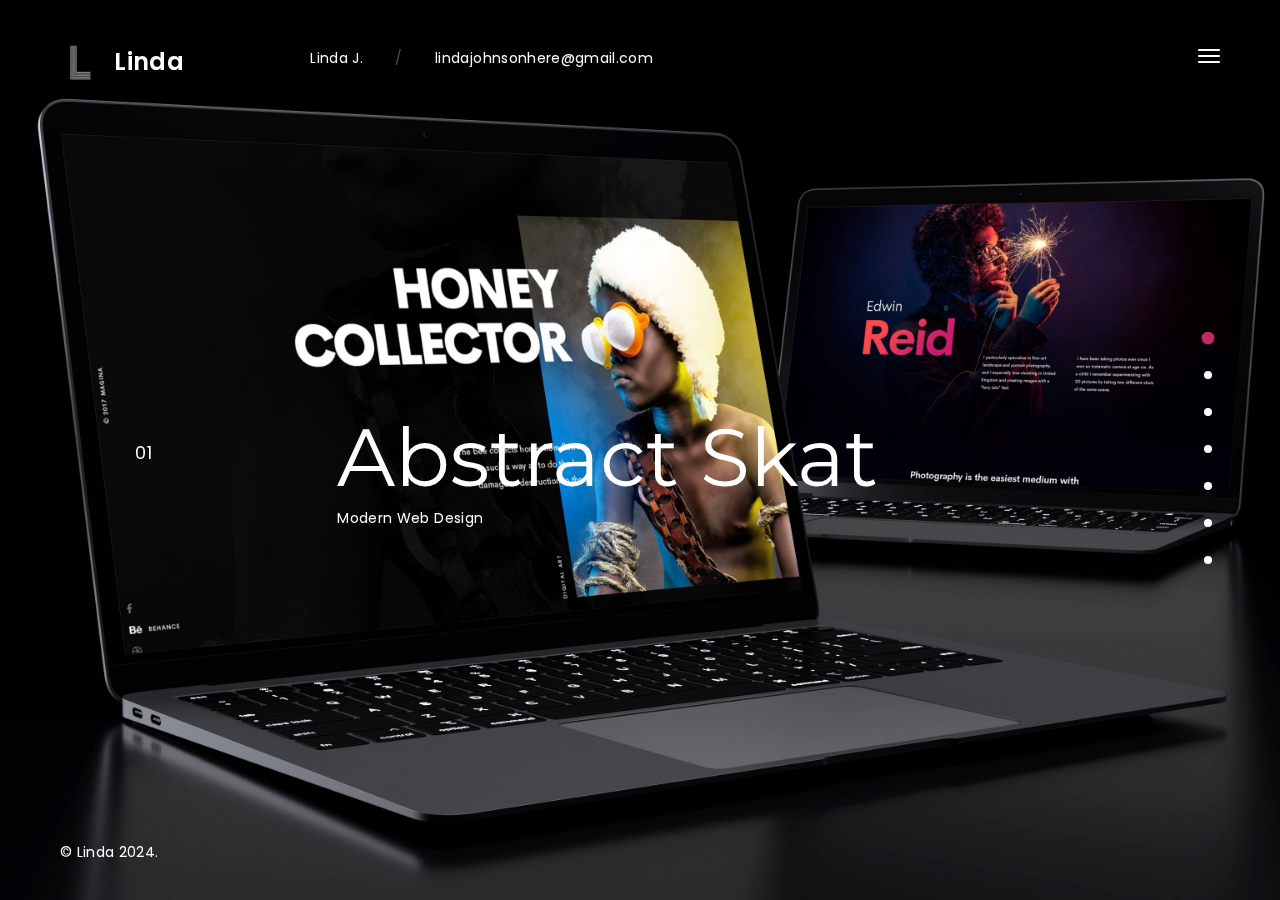
==== commit 30927814: "Add files via upload" ====
--- a/projects.html
+++ b/projects.html
@@ -1,291 +1,292 @@
-<!DOCTYPE HTML>
-<html lang="en">
-<head>
-<meta charset="utf-8">
-<meta name="viewport" content="width=device-width, initial-scale=1">
-<meta name="description" content="">
-<meta name="author" content="">
-
-<!-- Favicons -->
-<link rel="shortcut icon" href="favicon.png">
-<link rel="apple-touch-icon" href="apple-touch-icon.png">
-<link rel="apple-touch-icon" sizes="72x72" href="apple-touch-icon-72x72.png">
-<link rel="apple-touch-icon" sizes="114x114" href="apple-touch-icon-114x114.png">
-
-<title>Linda Johnson Porfolio</title> 
-
-<!-- Styles -->
-<link href="https://fonts.googleapis.com/css?family=Montserrat:500,600,700&display=swap" rel="stylesheet">
-<link href="https://fonts.googleapis.com/css?family=Poppins:300,400,400i&display=swap" rel="stylesheet">
-<link href="css/style.css" rel="stylesheet" media="screen">
-</head>
-<body>
-  <div class="animsition">   
-    <div class="loader"><div class="spinner"><div class="double-bounce1"></div><div class="double-bounce2"></div></div></div>
-
-    <!-- Content CLick Capture-->
-
-    <div class="click-capture"></div>
-
-    <!-- Sidebar Menu-->
-
-    <div class="menu"> 
-      <span class="close-menu icon-cross2 right-boxed"></span>
-      <ul class="menu-list right-boxed">
-        <li  data-menuanchor="page1">
-          <a  href="index.html#page1">Home</a>
-        </li>
-        <li  data-menuanchor="page2">
-          <a href="index.html#page2">Specialization</a>
-        </li>
-        <li  data-menuanchor="page3">
-          <a href="index.html#page3">Resume</a>
-        </li>
-        <li  data-menuanchor="page4">
-          <a href="index.html#page4">About</a>
-        </li>
-        <li  data-menuanchor="page5">
-          <a href="index.html#page5">Projects</a>
-        </li>
-        <li  data-menuanchor="page7">
-          <a href="index.html#page7">Testimonials</a>
-        </li>
-        <li  data-menuanchor="page8">
-          <a href="index.html#page8">Contact</a>
-        </li>
-      </ul>
-      <div class="menu-footer right-boxed">
-        <div class="social-list">
-          <a href="" class="icon ion-social-twitter"></a>
-          <a href="" class="icon ion-social-facebook"></a>
-          <a href="" class="icon ion-social-googleplus"></a>
-          <a href="" class="icon ion-social-linkedin"></a>
-          <a href="" class="icon ion-social-dribbble-outline"></a>
-        </div>
-        <div class="copy">© Linda 2024. All Rights Reseverd<br> Design by Linda</div>
-      </div>
-    </div>
-
-    <!-- Navbar -->
-
-    <header class="navbar navbar-fullpage boxed">
-      <div class="navbar-bg"></div>
-      <a class="brand" href="index.html">
-        <img alt="" src="images/brand.png">
-        <div class="brand-info">
-          <div class="brand-name">Linda</div>
-        </div>
-      </a>
-
-      <button type="button" class="navbar-toggle" data-toggle="collapse" data-target="#navbar-collapse" aria-expanded="false">
-        <span class="icon-bar"></span>
-        <span class="icon-bar"></span>
-        <span class="icon-bar"></span>
-      </button>
-      
-      <div class="contacts d-none d-md-block">
-        <div class="contact-item">
-          Linda J.
-        </div>
-        <div class="contact-item spacer">
-          /
-        </div>
-        <div class="contact-item">
-          <a href="mailto:lindajohnsonhere@gmail.com">lindajohnsonhere@gmail.com</a>
-        </div>
-      </div>
-    </header>
-    <div class="copy-bottom white boxed">© Linda 2024.</div>
-    <div class="social-list social-list-bottom boxed">
-        <a href="" class="icon ion-social-twitter"></a>
-        <a href="" class="icon ion-social-facebook"></a>
-        <a href="" class="icon ion-social-googleplus"></a>
-        <a href="" class="icon ion-social-linkedin"></a>
-        <a href="" class="icon ion-social-dribbble-outline"></a>
-      </div>
-    <div class="pagepiling">
-      <div data-anchor="page1" class="pp-scrollable text-white section section-1">
-        <div class="scroll-wrap">
-          <div class="section-bg" style="background-image:url(images/bg/project1.jpg);"></div>
-          <div class="scrollable-content">
-            <div class="vertical-centred v2">
-              <div class="boxed boxed-inner">
-                <div class="boxed">
-                  <div class="container">
-                    <div class="intro">
-                      <div class="project-detail-row">
-                        <a class="" href="#">
-                          <span class="project-number">01</span>
-                          <h2 class="project-title">Abstract Skat</h2>
-                          <div class="project-category">Modern Web Design</div>
-                        </a>
-                      </div>
-                    </div>
-                  </div>
-                </div>
-              </div>
-            </div>
-          </div>
-        </div>
-      </div>
-      <div data-anchor="page2" class="pp-scrollable text-white section section-2">
-        <div class="scroll-wrap">
-          <div class="section-bg" style="background-image:url(images/bg/project2.jpg);"></div>
-          <div class="scrollable-content">
-            <div class="vertical-centred v2">
-              <div class="boxed boxed-inner">
-                <div class="boxed">
-                  <div class="container">
-                    <div class="intro">
-                      <div class="project-detail-row">
-                        <a href="#">
-                          <span class="project-number">02</span>
-                          <h2 class="project-title">Borato Prism</h2>
-                          <div class="project-category">Digital Agency</div>
-                        </a>
-                      </div>
-                    </div>
-                  </div>
-                </div>
-              </div>
-            </div>
-          </div>
-        </div>
-      </div>
-      <div data-anchor="page3" class="pp-scrollable text-white section section-3">
-        <div class="scroll-wrap">
-          <div class="section-bg" style="background-image:url(images/bg/project3.jpg);"></div>
-          <div class="scrollable-content">
-            <div class="vertical-centred v2">
-              <div class="boxed boxed-inner">
-                <div class="boxed">
-                  <div class="container">
-                    <div class="intro">
-                      <div class="project-detail-row">
-                        <a href="#">
-                          <span class="project-number">03</span>
-                          <h2 class="project-title">Brole Mobile App</h2>
-                          <div class="project-category">Mobile Design</div>
-                        </a>
-                      </div>
-                    </div>
-                  </div>
-                </div>
-              </div>
-            </div>
-          </div>
-        </div>
-      </div>
-      <div data-anchor="page4" class="pp-scrollable text-white section section-4">
-        <div class="scroll-wrap">
-          <div class="section-bg" style="background-image:url(images/bg/project4.jpg);"></div>
-          <div class="scrollable-content">
-            <div class="vertical-centred v2">
-              <div class="boxed boxed-inner">
-                <div class="boxed">
-                  <div class="container">
-                    <div class="intro">
-                      <div class="project-detail-row">
-                        <a href="#">
-                          <span class="project-number">04</span>
-                          <h2 class="project-title">Bauhaus Studio</h2>
-                          <div class="project-category">Photorapher Portfolio</div>
-                        </a>
-                      </div>
-                    </div>
-                  </div>
-                </div>
-              </div>
-            </div>
-          </div>
-        </div>
-      </div>
-      <div data-anchor="page5" class="pp-scrollable text-white section section-5">
-        <div class="scroll-wrap">
-          <div class="section-bg" style="background-image:url(images/bg/project5.jpg);"></div>
-          <div class="scrollable-content">
-            <div class="vertical-centred v2">
-              <div class="boxed boxed-inner">
-                <div class="boxed">
-                  <div class="container">
-                    <div class="intro">
-                      <div class="project-detail-row">
-                        <a href="#">
-                          <span class="project-number">05</span>
-                          <h2 class="project-title">Riding Bicycle </h2>
-                          <div class="project-category">Store</div>
-                        </a>
-                      </div>
-                    </div>
-                  </div>
-                </div>
-              </div>
-            </div>
-          </div>
-        </div>
-      </div>
-      <div data-anchor="page6" class="pp-scrollable text-white section section-6">
-        <div class="scroll-wrap">
-          <div class="section-bg" style="background-image:url(images/bg/project6.jpg);"></div>
-          <div class="scrollable-content">
-            <div class="vertical-centred v2">
-              <div class="boxed boxed-inner">
-                <div class="boxed">
-                  <div class="container">
-                    <div class="intro">
-                      <div class="project-detail-row">
-                        <a href="#">
-                          <span class="project-number">06</span>
-                          <h2 class="project-title">Android App</h2>
-                          <div class="project-category">Landing Page</div>
-                        </a>
-                      </div>
-                    </div>
-                  </div>
-                </div>
-              </div>
-            </div>
-          </div>
-        </div>
-      </div>
-      <div data-anchor="page7" class="pp-scrollable text-white section section-7">
-        <div class="scroll-wrap">
-          <div class="section-bg" style="background-image:url(images/bg/project7.jpg);"></div>
-          <div class="scrollable-content">
-            <div class="vertical-centred v2">
-              <div class="boxed boxed-inner">
-                <div class="boxed">
-                  <div class="container">
-                    <div class="intro">
-                      <div class="project-detail-row">
-                        <a href="#">
-                          <span class="project-number">07</span>
-                          <h2 class="project-title">Coffee breakfast</h2>
-                          <div class="project-category">Cafe</div>
-                        </a>
-                      </div>
-                    </div>
-                  </div>
-                </div>
-              </div>
-            </div>
-          </div>
-        </div>
-      </div>
-    </div>
-  </div>
-<!-- jQuery -->
-
-<script src="js/jquery.min.js"></script>
-<script src="js/wow.min.js"></script>
-<script src="js/smoothscroll.js"></script>
-<script src="js/animsition.js"></script>
-<script src="js/jquery.validate.min.js"></script>
-<script src="js/jquery.magnific-popup.min.js"></script>
-<script src="js/owl.carousel.min.js"></script>
-<script src="js/jquery.pagepiling.min.js"></script>
-
-<!-- Scripts -->
-<script src="js/scripts.js"></script> 
-</body>
+<!DOCTYPE HTML>
+<html lang="en">
+<head>
+<meta charset="utf-8">
+<meta name="viewport" content="width=device-width, initial-scale=1">
+<meta name="description" content="">
+<meta name="author" content="">
+
+<!-- Favicons -->
+<link rel="shortcut icon" href="favicon.png">
+<link rel="apple-touch-icon" href="apple-touch-icon.png">
+<link rel="apple-touch-icon" sizes="72x72" href="apple-touch-icon-72x72.png">
+<link rel="apple-touch-icon" sizes="114x114" href="apple-touch-icon-114x114.png">
+
+<title>Linda Johnson Porfolio</title> 
+
+<!-- Styles -->
+<link href="https://fonts.googleapis.com/css?family=Montserrat:500,600,700&display=swap" rel="stylesheet">
+<link href="https://fonts.googleapis.com/css?family=Poppins:300,400,400i&display=swap" rel="stylesheet">
+<link href="css/style.css" rel="stylesheet" media="screen">
+<link rel="stylesheet" href="https://cdnjs.cloudflare.com/ajax/libs/font-awesome/6.6.0/css/all.min.css" integrity="sha512-Kc323vGBEqzTmouAECnVceyQqyqdsSiqLQISBL29aUW4U/M7pSPA/gEUZQqv1cwx4OnYxTxve5UMg5GT6L4JJg==" crossorigin="anonymous" referrerpolicy="no-referrer" />
+</head>
+<body>
+  <div class="animsition">   
+    <div class="loader"><div class="spinner"><div class="double-bounce1"></div><div class="double-bounce2"></div></div></div>
+
+    <!-- Content CLick Capture-->
+
+    <div class="click-capture"></div>
+
+    <!-- Sidebar Menu-->
+
+    <div class="menu"> 
+      <span class="close-menu icon-cross2 right-boxed"></span>
+      <ul class="menu-list right-boxed">
+        <li  data-menuanchor="page1">
+          <a  href="index.html#page1">Home</a>
+        </li>
+        <li  data-menuanchor="page2">
+          <a href="index.html#page2">Specialization</a>
+        </li>
+        <li  data-menuanchor="page3">
+          <a href="index.html#page3">Resume</a>
+        </li>
+        <li  data-menuanchor="page4">
+          <a href="index.html#page4">About</a>
+        </li>
+        <li  data-menuanchor="page5">
+          <a href="index.html#page5">Projects</a>
+        </li>
+        <li  data-menuanchor="page7">
+          <a href="index.html#page7">Testimonials</a>
+        </li>
+        <li  data-menuanchor="page8">
+          <a href="index.html#page8">Contact</a>
+        </li>
+      </ul>
+      <div class="menu-footer right-boxed">
+        <div class="social-list">
+           <a href="https://www.facebook.com/profile.php?id=61551516386920" class="fa-brands fa-facebook"></a>
+           <a href="https://www.instagram.com/linda_j_here/" class="fa-brands fa-instagram"></a>
+           <a href="https://github.com/lindajgithub" class="fa-brands fa-github"></a>
+           <a href="https://www.linkedin.com/in/linda-johnson-in/" class="fa-brands fa-linkedin"></a>
+           <a href="https://dribbble.com/Lindajohnsonhere" class="fa-brands fa-dribbble"></a>
+        </div>
+        <div class="copy">© Linda 2024. All Rights Reseverd<br> Design by Linda</div>
+      </div>
+    </div>
+
+    <!-- Navbar -->
+
+    <header class="navbar navbar-fullpage boxed">
+      <div class="navbar-bg"></div>
+      <a class="brand" href="index.html">
+        <img alt="" src="images/brand.png">
+        <div class="brand-info">
+          <div class="brand-name">Linda</div>
+        </div>
+      </a>
+
+      <button type="button" class="navbar-toggle" data-toggle="collapse" data-target="#navbar-collapse" aria-expanded="false">
+        <span class="icon-bar"></span>
+        <span class="icon-bar"></span>
+        <span class="icon-bar"></span>
+      </button>
+      
+      <div class="contacts d-none d-md-block">
+        <div class="contact-item">
+          Linda J.
+        </div>
+        <div class="contact-item spacer">
+          /
+        </div>
+        <div class="contact-item">
+          <a href="mailto:lindajohnsonhere@gmail.com">lindajohnsonhere@gmail.com</a>
+        </div>
+      </div>
+    </header>
+    <div class="copy-bottom white boxed">© Linda 2024.</div>
+    <div class="social-list social-list-bottom boxed">
+           <a href="https://www.facebook.com/profile.php?id=61551516386920" class="fa-brands fa-facebook"></a>
+           <a href="https://www.instagram.com/linda_j_here/" class="fa-brands fa-instagram"></a>
+           <a href="https://github.com/lindajgithub" class="fa-brands fa-github"></a>
+           <a href="https://www.linkedin.com/in/linda-johnson-in/" class="fa-brands fa-linkedin"></a>
+           <a href="https://dribbble.com/Lindajohnsonhere" class="fa-brands fa-dribbble"></a>
+      </div>
+    <div class="pagepiling">
+      <div data-anchor="page1" class="pp-scrollable text-white section section-1">
+        <div class="scroll-wrap">
+          <div class="section-bg" style="background-image:url(images/bg/project1.jpg);"></div>
+          <div class="scrollable-content">
+            <div class="vertical-centred v2">
+              <div class="boxed boxed-inner">
+                <div class="boxed">
+                  <div class="container">
+                    <div class="intro">
+                      <div class="project-detail-row">
+                        <a class="" href="#">
+                          <span class="project-number">01</span>
+                          <h2 class="project-title">Abstract Skat</h2>
+                          <div class="project-category">Modern Web Design</div>
+                        </a>
+                      </div>
+                    </div>
+                  </div>
+                </div>
+              </div>
+            </div>
+          </div>
+        </div>
+      </div>
+      <div data-anchor="page2" class="pp-scrollable text-white section section-2">
+        <div class="scroll-wrap">
+          <div class="section-bg" style="background-image:url(images/bg/project2.jpg);"></div>
+          <div class="scrollable-content">
+            <div class="vertical-centred v2">
+              <div class="boxed boxed-inner">
+                <div class="boxed">
+                  <div class="container">
+                    <div class="intro">
+                      <div class="project-detail-row">
+                        <a href="#">
+                          <span class="project-number">02</span>
+                          <h2 class="project-title">Borato Prism</h2>
+                          <div class="project-category">Digital Agency</div>
+                        </a>
+                      </div>
+                    </div>
+                  </div>
+                </div>
+              </div>
+            </div>
+          </div>
+        </div>
+      </div>
+      <div data-anchor="page3" class="pp-scrollable text-white section section-3">
+        <div class="scroll-wrap">
+          <div class="section-bg" style="background-image:url(images/bg/project3.jpg);"></div>
+          <div class="scrollable-content">
+            <div class="vertical-centred v2">
+              <div class="boxed boxed-inner">
+                <div class="boxed">
+                  <div class="container">
+                    <div class="intro">
+                      <div class="project-detail-row">
+                        <a href="#">
+                          <span class="project-number">03</span>
+                          <h2 class="project-title">Brole Mobile App</h2>
+                          <div class="project-category">Mobile Design</div>
+                        </a>
+                      </div>
+                    </div>
+                  </div>
+                </div>
+              </div>
+            </div>
+          </div>
+        </div>
+      </div>
+      <div data-anchor="page4" class="pp-scrollable text-white section section-4">
+        <div class="scroll-wrap">
+          <div class="section-bg" style="background-image:url(images/bg/project4.jpg);"></div>
+          <div class="scrollable-content">
+            <div class="vertical-centred v2">
+              <div class="boxed boxed-inner">
+                <div class="boxed">
+                  <div class="container">
+                    <div class="intro">
+                      <div class="project-detail-row">
+                        <a href="#">
+                          <span class="project-number">04</span>
+                          <h2 class="project-title">Bauhaus Studio</h2>
+                          <div class="project-category">Photorapher Portfolio</div>
+                        </a>
+                      </div>
+                    </div>
+                  </div>
+                </div>
+              </div>
+            </div>
+          </div>
+        </div>
+      </div>
+      <div data-anchor="page5" class="pp-scrollable text-white section section-5">
+        <div class="scroll-wrap">
+          <div class="section-bg" style="background-image:url(images/bg/project5.jpg);"></div>
+          <div class="scrollable-content">
+            <div class="vertical-centred v2">
+              <div class="boxed boxed-inner">
+                <div class="boxed">
+                  <div class="container">
+                    <div class="intro">
+                      <div class="project-detail-row">
+                        <a href="#">
+                          <span class="project-number">05</span>
+                          <h2 class="project-title">Riding Bicycle </h2>
+                          <div class="project-category">Store</div>
+                        </a>
+                      </div>
+                    </div>
+                  </div>
+                </div>
+              </div>
+            </div>
+          </div>
+        </div>
+      </div>
+      <div data-anchor="page6" class="pp-scrollable text-white section section-6">
+        <div class="scroll-wrap">
+          <div class="section-bg" style="background-image:url(images/bg/project6.jpg);"></div>
+          <div class="scrollable-content">
+            <div class="vertical-centred v2">
+              <div class="boxed boxed-inner">
+                <div class="boxed">
+                  <div class="container">
+                    <div class="intro">
+                      <div class="project-detail-row">
+                        <a href="#">
+                          <span class="project-number">06</span>
+                          <h2 class="project-title">Android App</h2>
+                          <div class="project-category">Landing Page</div>
+                        </a>
+                      </div>
+                    </div>
+                  </div>
+                </div>
+              </div>
+            </div>
+          </div>
+        </div>
+      </div>
+      <div data-anchor="page7" class="pp-scrollable text-white section section-7">
+        <div class="scroll-wrap">
+          <div class="section-bg" style="background-image:url(images/bg/project7.jpg);"></div>
+          <div class="scrollable-content">
+            <div class="vertical-centred v2">
+              <div class="boxed boxed-inner">
+                <div class="boxed">
+                  <div class="container">
+                    <div class="intro">
+                      <div class="project-detail-row">
+                        <a href="#">
+                          <span class="project-number">07</span>
+                          <h2 class="project-title">Coffee breakfast</h2>
+                          <div class="project-category">Cafe</div>
+                        </a>
+                      </div>
+                    </div>
+                  </div>
+                </div>
+              </div>
+            </div>
+          </div>
+        </div>
+      </div>
+    </div>
+  </div>
+<!-- jQuery -->
+
+<script src="js/jquery.min.js"></script>
+<script src="js/wow.min.js"></script>
+<script src="js/smoothscroll.js"></script>
+<script src="js/animsition.js"></script>
+<script src="js/jquery.validate.min.js"></script>
+<script src="js/jquery.magnific-popup.min.js"></script>
+<script src="js/owl.carousel.min.js"></script>
+<script src="js/jquery.pagepiling.min.js"></script>
+
+<!-- Scripts -->
+<script src="js/scripts.js"></script> 
+</body>
 </html>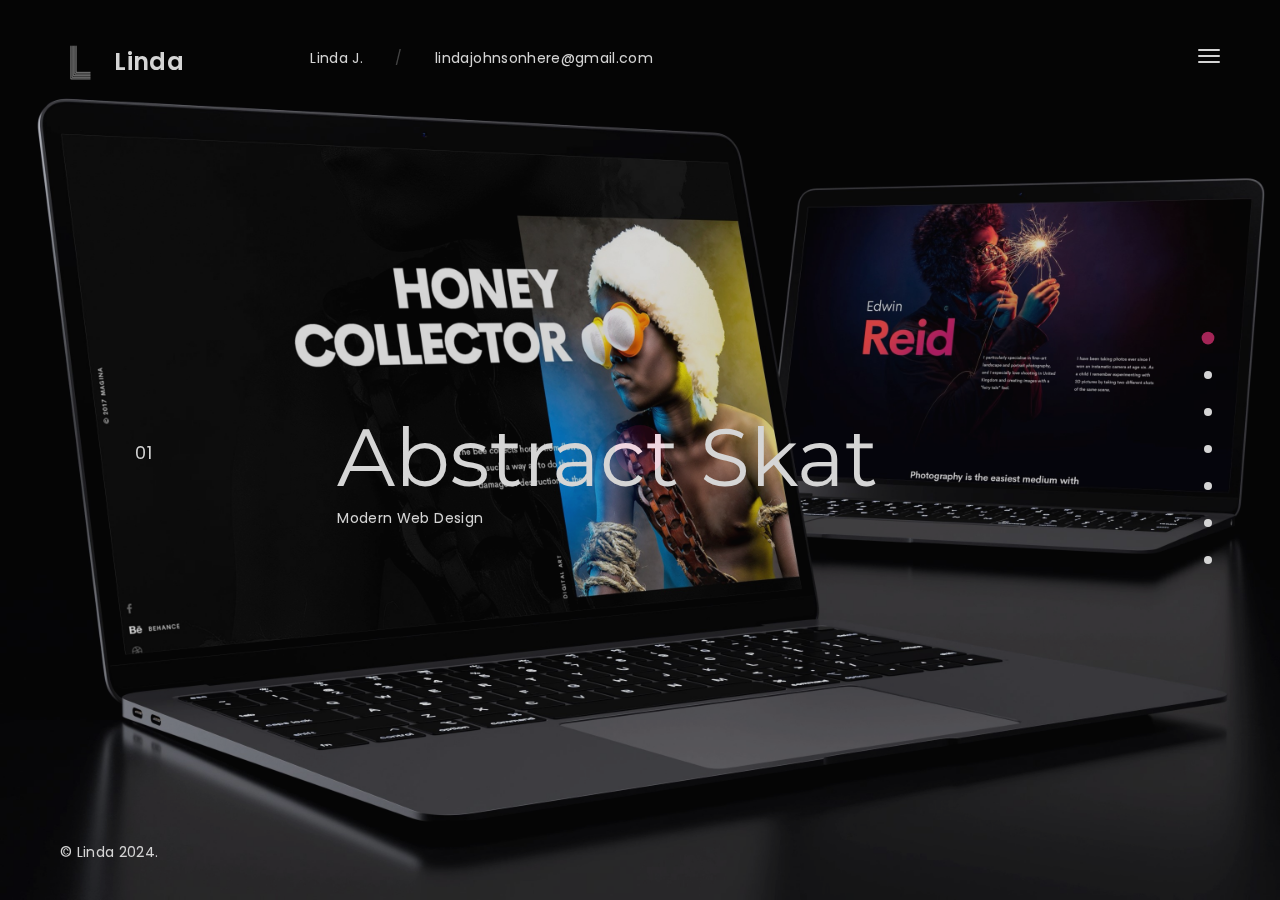
==== commit d93bf057: "Update projects.html" ====
--- a/projects.html
+++ b/projects.html
@@ -101,7 +101,7 @@
            <a href="https://www.facebook.com/profile.php?id=61551516386920" class="fa-brands fa-facebook"></a>
            <a href="https://www.instagram.com/linda_j_here/" class="fa-brands fa-instagram"></a>
            <a href="https://github.com/lindajgithub" class="fa-brands fa-github"></a>
-           <a href="https://www.linkedin.com/in/linda-johnson-in/" class="fa-brands fa-linkedin"></a>
+           <a href="https://www.behance.net/lindajohnson79" class="fa-brands fa-square-behance"></a>
            <a href="https://dribbble.com/Lindajohnsonhere" class="fa-brands fa-dribbble"></a>
       </div>
     <div class="pagepiling">
@@ -289,4 +289,4 @@
 <!-- Scripts -->
 <script src="js/scripts.js"></script> 
 </body>
-</html>+</html>
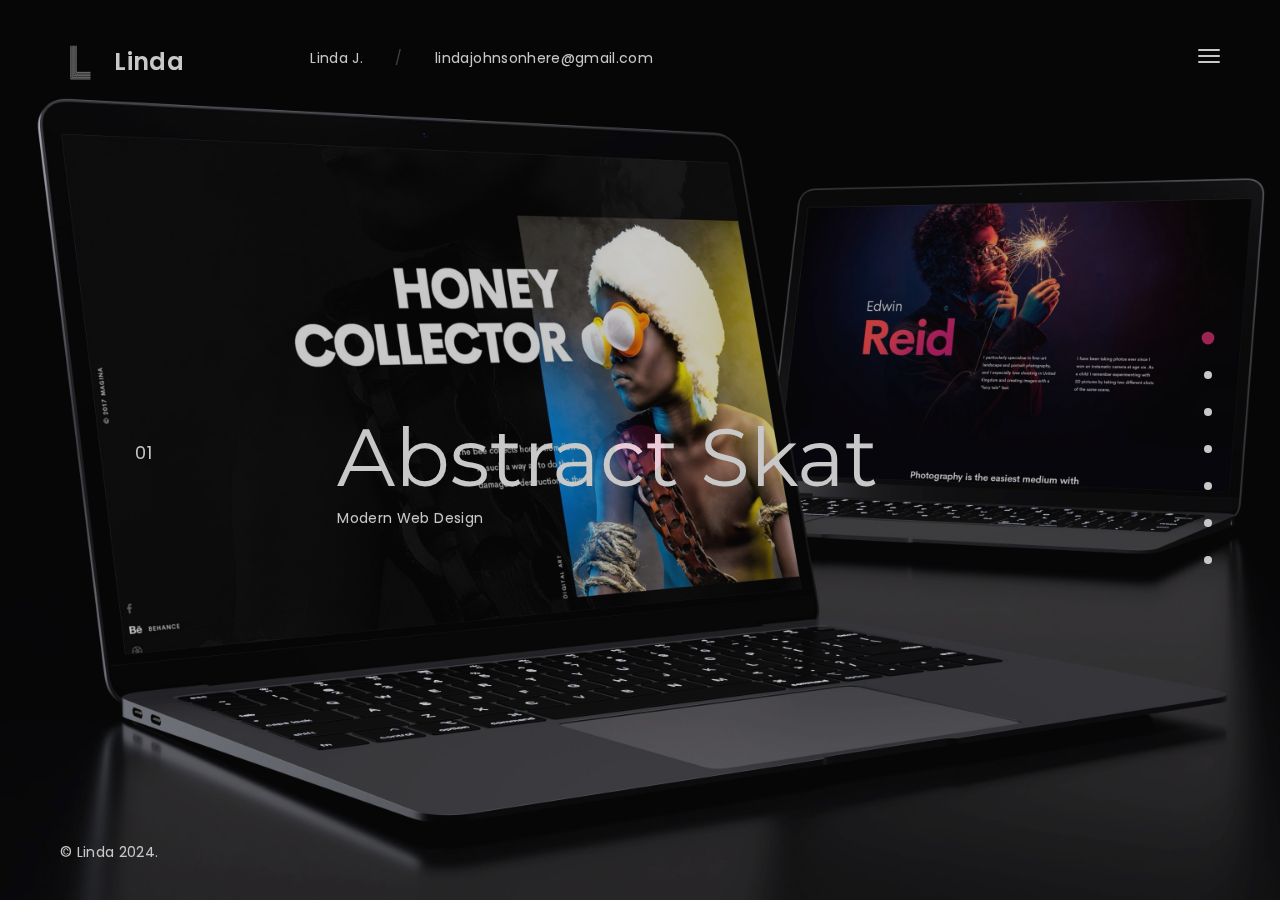
==== commit f462ec7c: "Update projects.html" ====
--- a/projects.html
+++ b/projects.html
@@ -60,7 +60,7 @@
            <a href="https://www.facebook.com/profile.php?id=61551516386920" class="fa-brands fa-facebook"></a>
            <a href="https://www.instagram.com/linda_j_here/" class="fa-brands fa-instagram"></a>
            <a href="https://github.com/lindajgithub" class="fa-brands fa-github"></a>
-           <a href="https://www.linkedin.com/in/linda-johnson-in/" class="fa-brands fa-linkedin"></a>
+           <a href="https://www.behance.net/lindajohnson79" class="fa-brands fa-square-behance"></a>
            <a href="https://dribbble.com/Lindajohnsonhere" class="fa-brands fa-dribbble"></a>
         </div>
         <div class="copy">© Linda 2024. All Rights Reseverd<br> Design by Linda</div>
